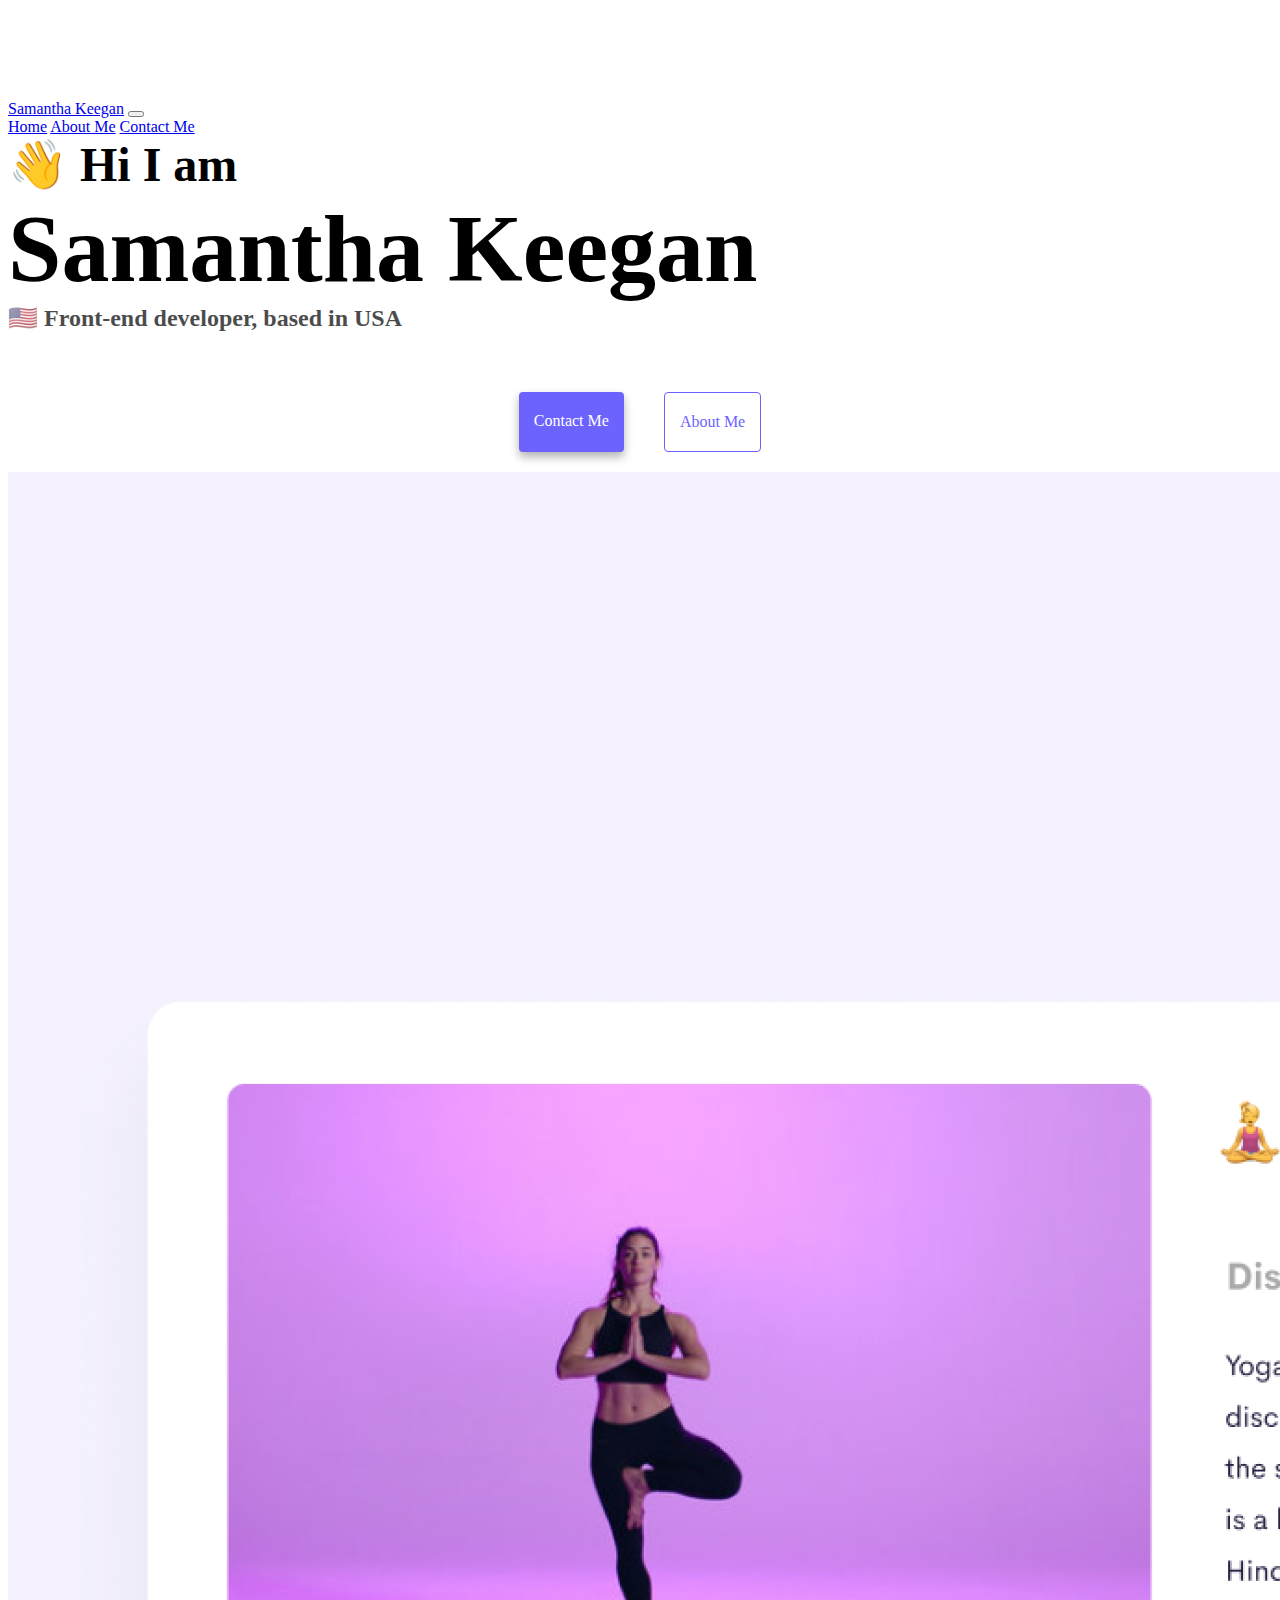
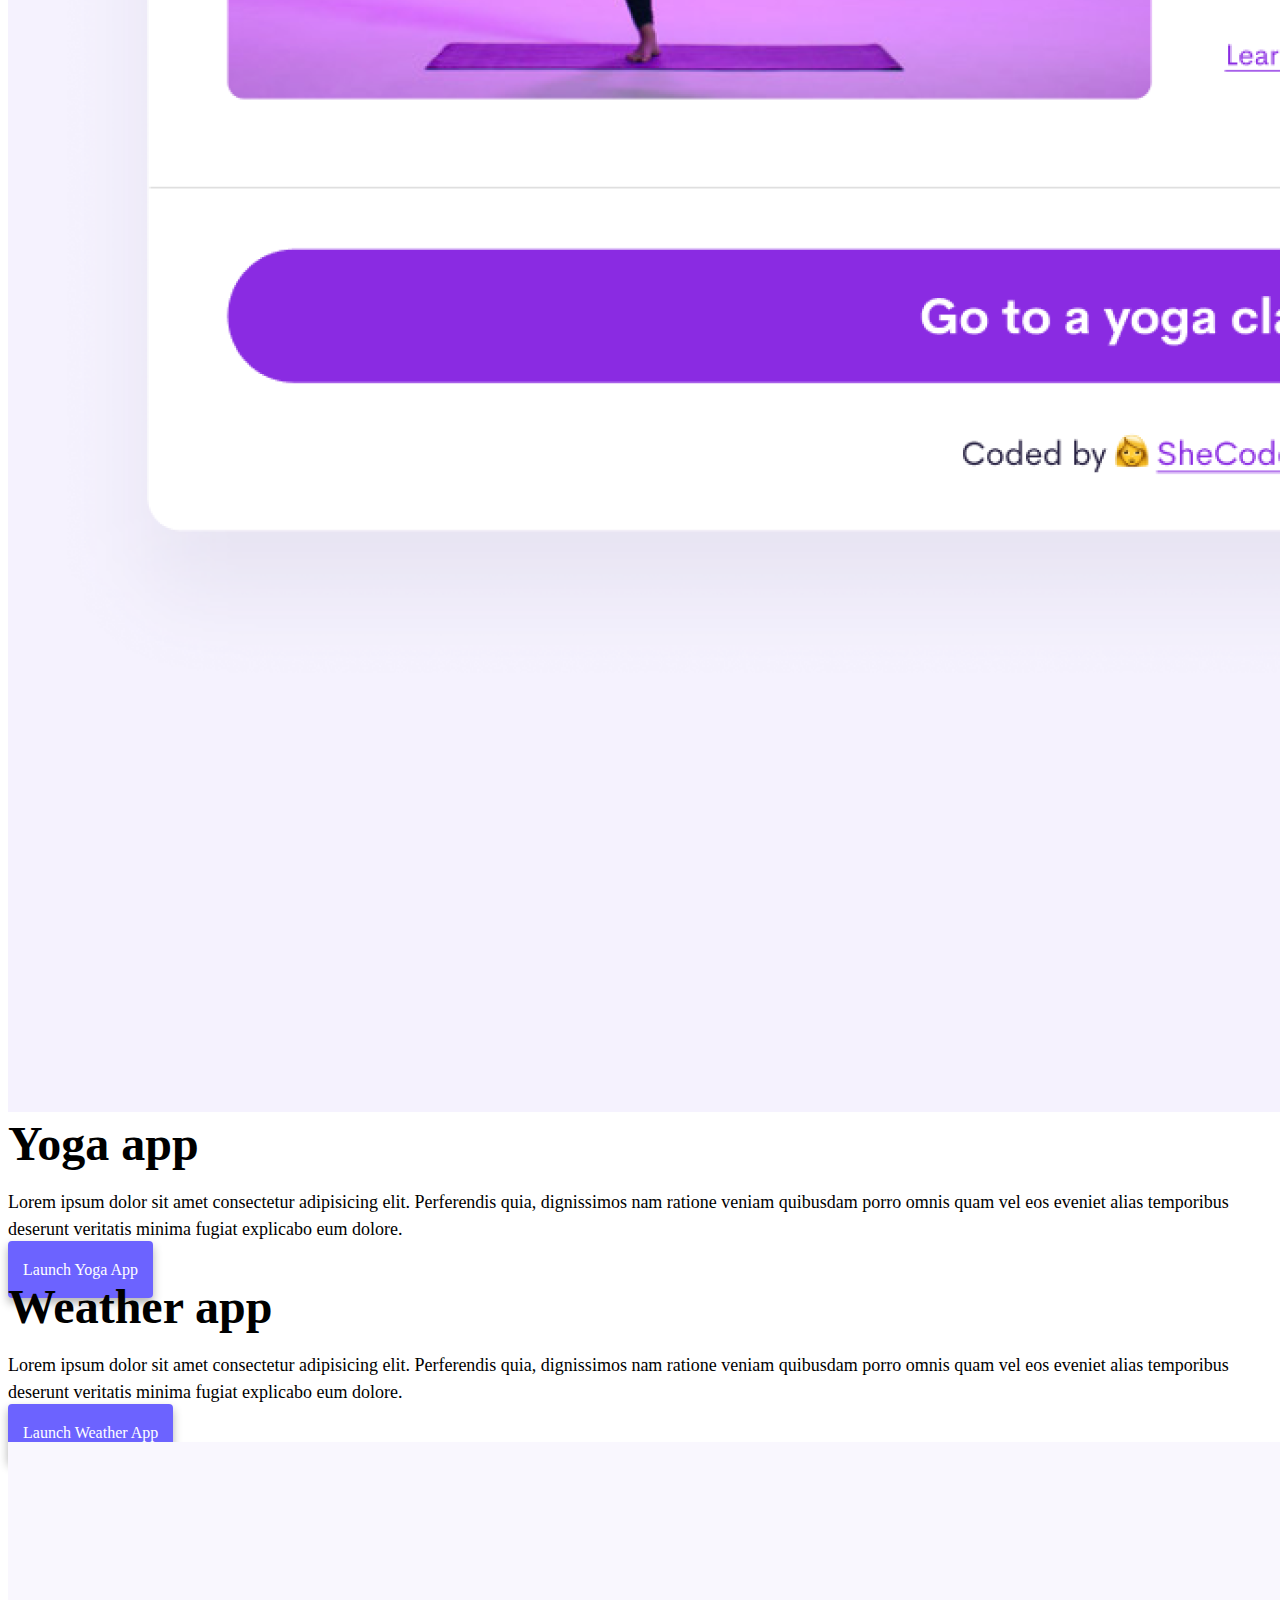
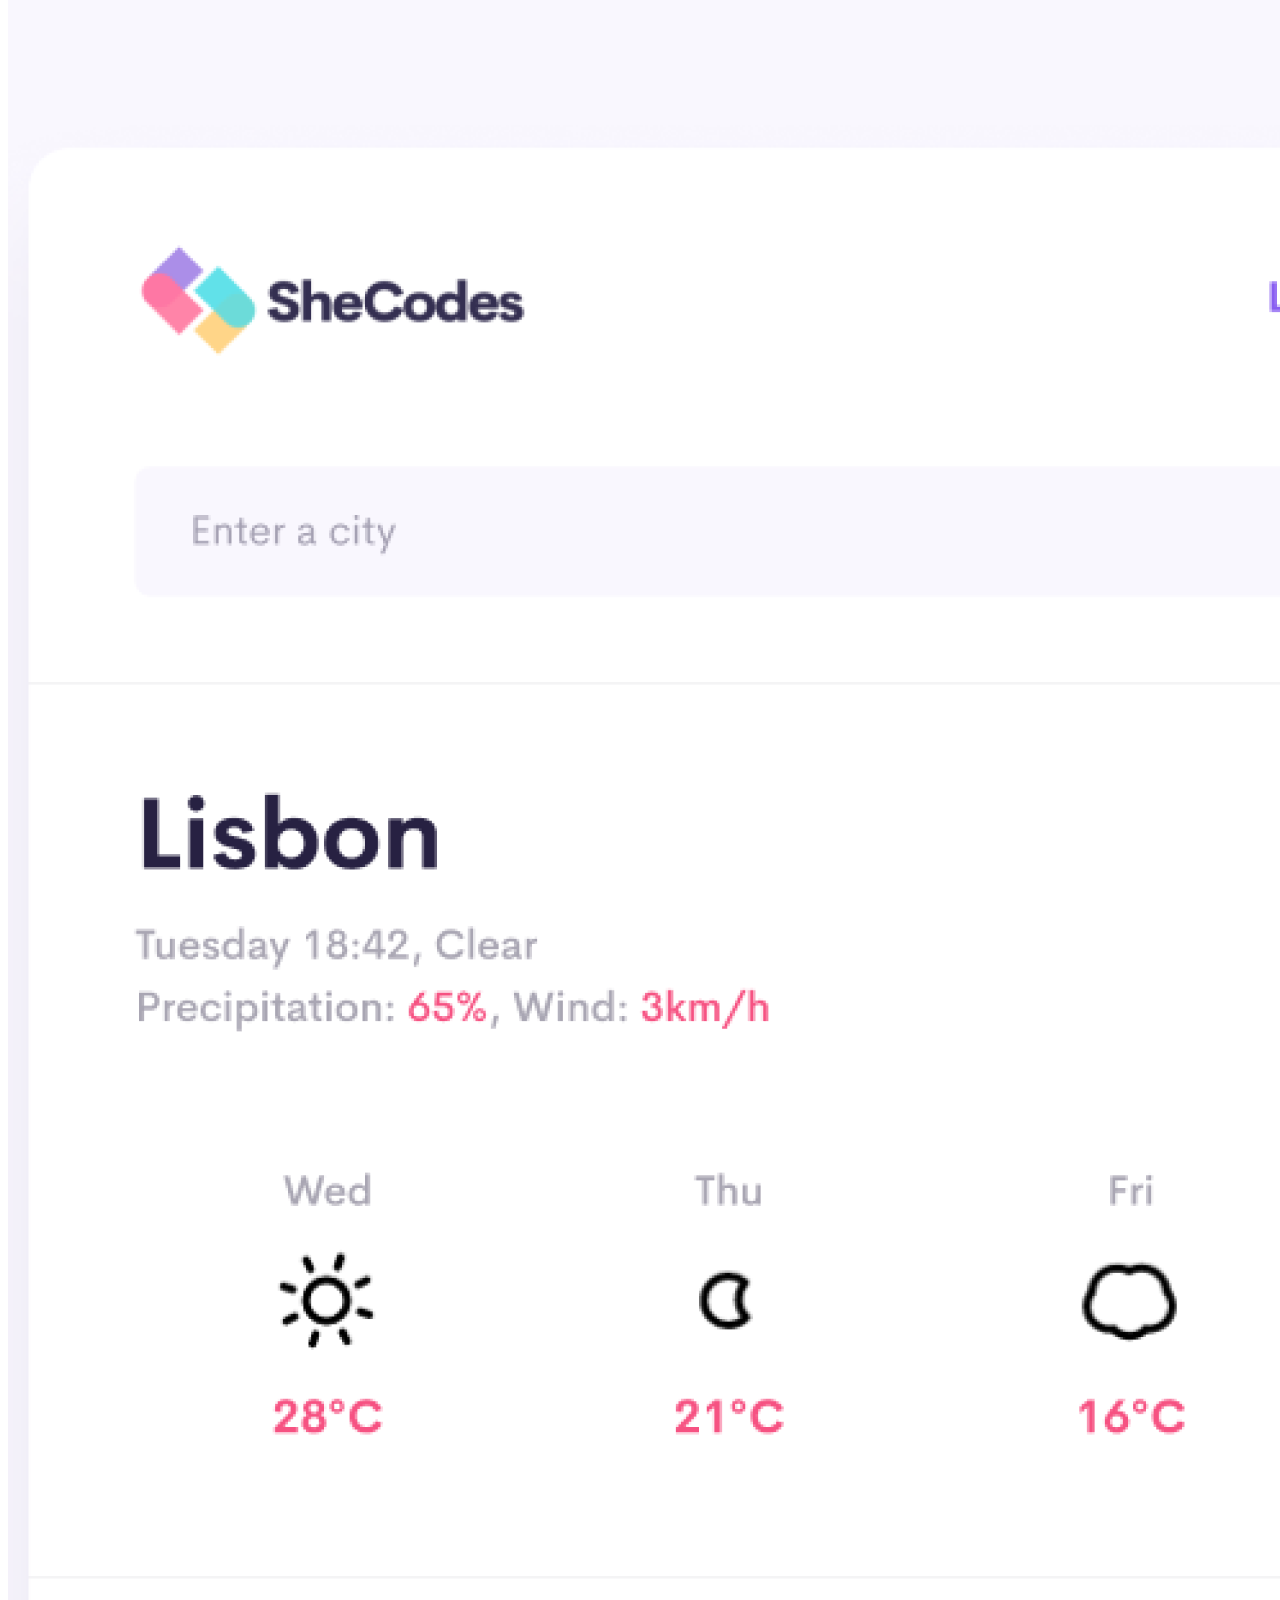
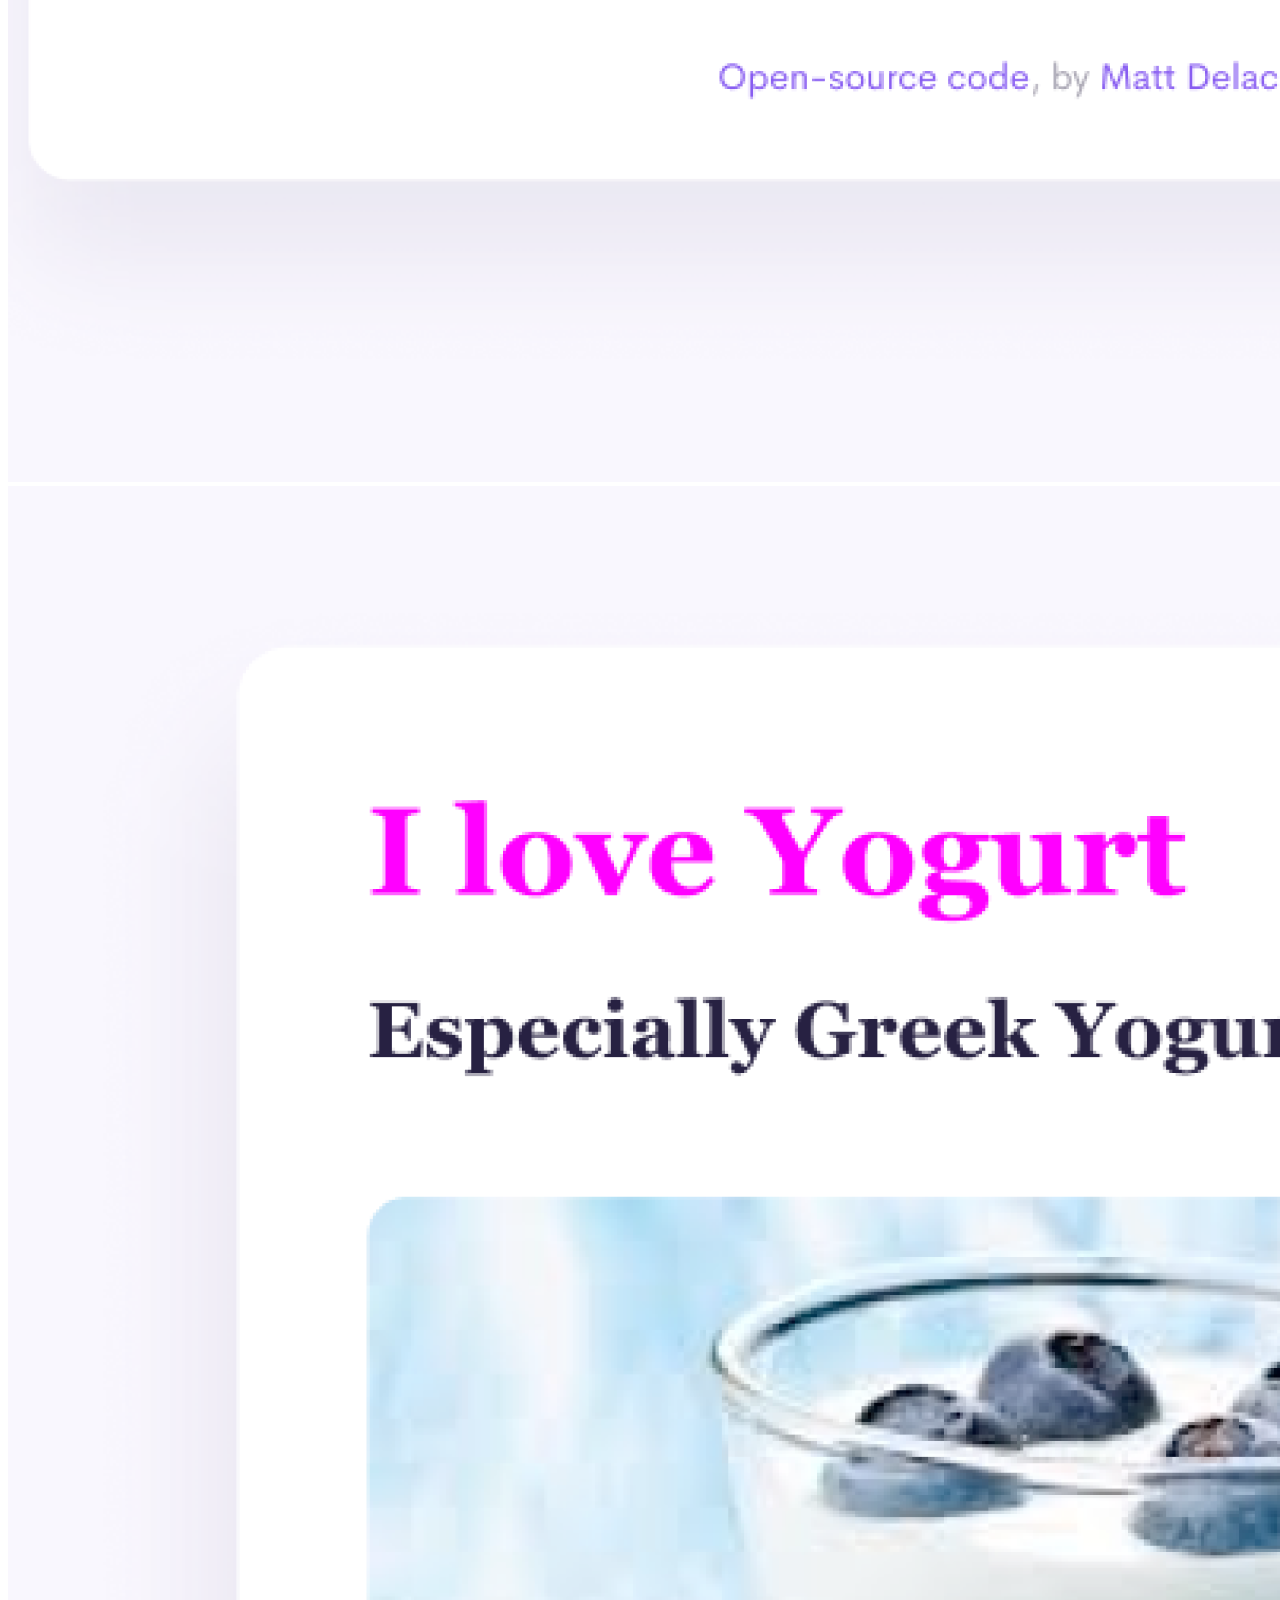
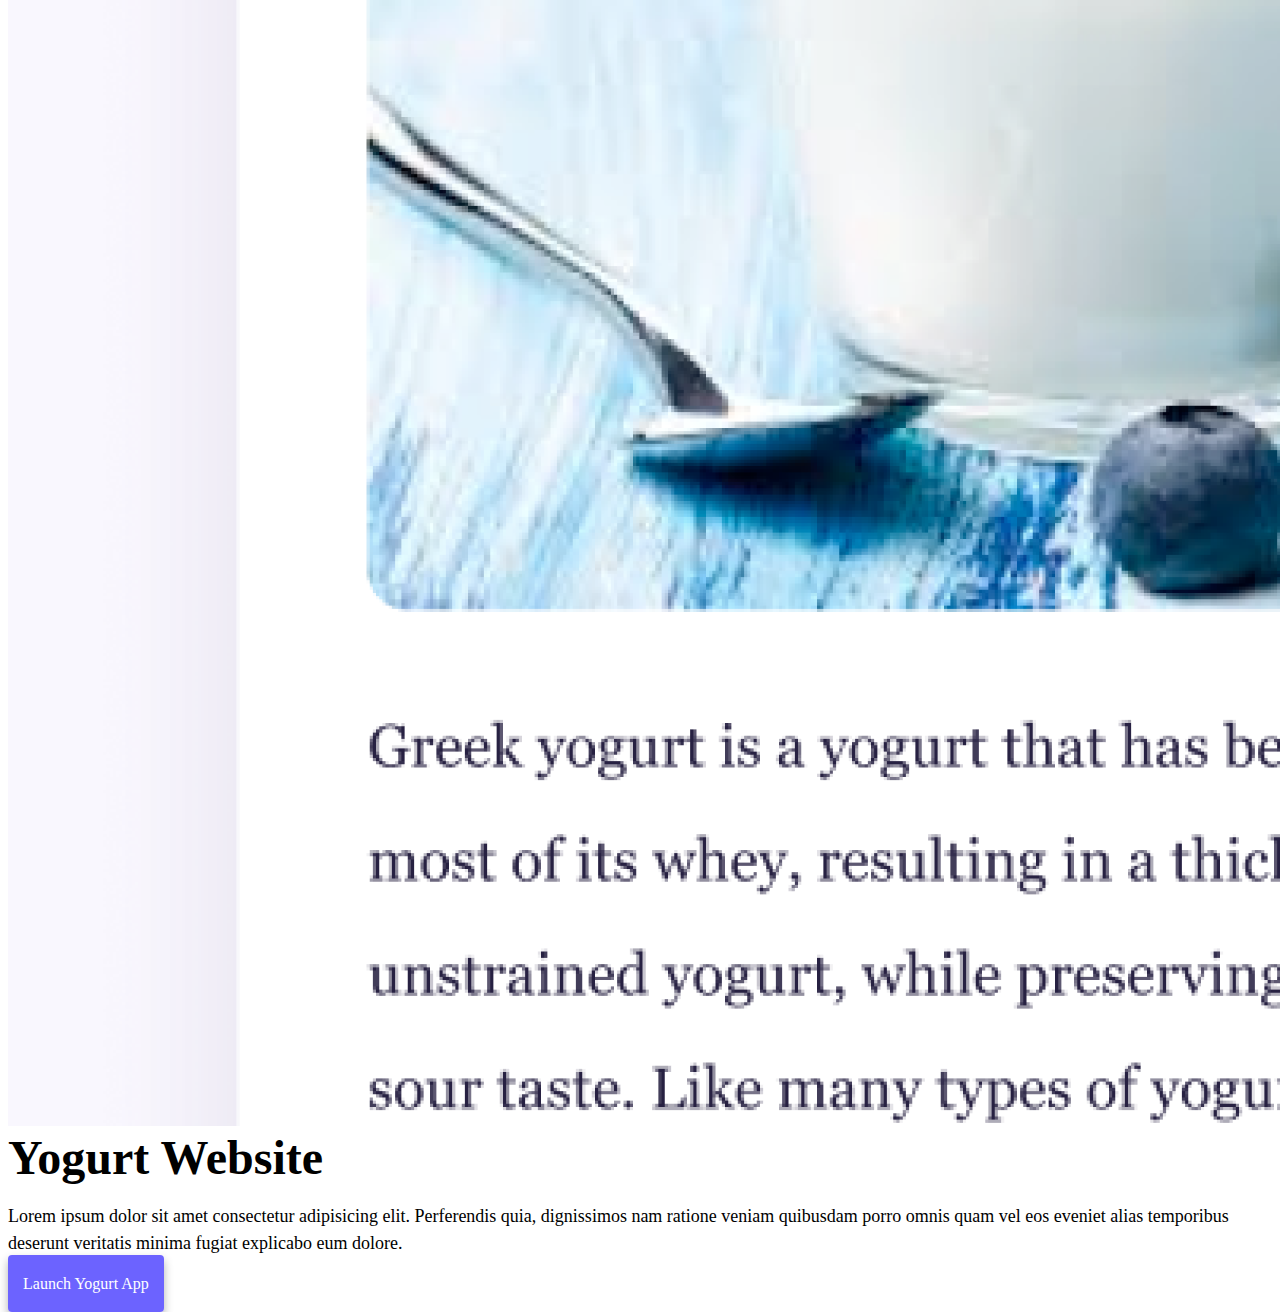
==== index.html @ 0c015d8d "moved everything inside new folder" ====
<!DOCTYPE html>
<html lang="en">
  <head>
    <meta charset="UTF-8" />
    <meta http-equiv="X-UA-Compatible" content="IE=edge" />
    <meta name="viewport" content="width=device-width, initial-scale=1.0" />
    <title>Samantha Keegan</title>
    <link rel="stylesheet" href="style.css" />
    <link
      href="https://cdn.jsdelivr.net/npm/bootstrap@5.1.3/dist/css/bootstrap.min.css"
      rel="stylesheet"
      integrity="sha384-1BmE4kWBq78iYhFldvKuhfTAU6auU8tT94WrHftjDbrCEXSU1oBoqyl2QvZ6jIW3"
      crossorigin="anonymous"
    />
    <script
      src="https://cdn.jsdelivr.net/npm/bootstrap@5.1.3/dist/js/bootstrap.bundle.min.js"
      integrity="sha384-ka7Sk0Gln4gmtz2MlQnikT1wXgYsOg+OMhuP+IlRH9sENBO0LRn5q+8nbTov4+1p"
      crossorigin="anonymous"
    ></script>
  </head>
  <body>
    <nav class="navbar navbar-expand-lg navbar-light bg-light sticky-top">
      <div class="container-fluid">
        <a class="navbar-brand" href="#">Samantha Keegan</a>
        <button
          class="navbar-toggler"
          type="button"
          data-bs-toggle="collapse"
          data-bs-target="#navbarNavAltMarkup"
          aria-controls="navbarNavAltMarkup"
          aria-expanded="false"
          aria-label="Toggle navigation"
        >
          <span class="navbar-toggler-icon"></span>
        </button>
        <div class="collapse navbar-collapse" id="navbarNavAltMarkup">
          <div class="navbar-nav">
            <a class="nav-link active" aria-current="page" href="index.html"
              >Home</a
            >
            <a class="nav-link" href="about.html">About Me</a>
            <a class="nav-link" href="about.html#contact">Contact Me</a>
          </div>
        </div>
      </div>
    </nav>
    <h2 class="text-center">👋 Hi I am</h2>
    <h1 class="text-center">Samantha Keegan</h1>
    <h3 class="text-center">🇺🇸 Front-end developer, based in USA</h3>
    <div class="navigation-links mb-5">
      <a href="about.html#contact" class="primary-link">Contact me</a>
      <a href="about.html" class="secondary-link">About me</a>
    </div>
    <div class="container">
      <div class="row">
        <div class="col-md-6">
          <img src="images/yoga.png" class="img-fluid rounded" />
        </div>
        <div class="col-6">
          <h2 class="mb-3">Yoga app</h2>
          <p>
            Lorem ipsum dolor sit amet consectetur adipisicing elit. Perferendis
            quia, dignissimos nam ratione veniam quibusdam porro omnis quam vel
            eos eveniet alias temporibus deserunt veritatis minima fugiat
            explicabo eum dolore.
          </p>
          <div class="mt-5">
            <a href="#" class="primary-link">Launch Yoga App</a>
          </div>
        </div>
      </div>
      <div class="row mt-5">
        <div class="col-md-6">
          <h2 class="mb-3">Weather app</h2>

          <p>
            Lorem ipsum dolor sit amet consectetur adipisicing elit. Perferendis
            quia, dignissimos nam ratione veniam quibusdam porro omnis quam vel
            eos eveniet alias temporibus deserunt veritatis minima fugiat
            explicabo eum dolore.
          </p>
          <div class="mb-5 mt-5">
            <a href="#" class="primary-link">Launch Weather App</a>
          </div>
        </div>
        <div class="col-md-6">
          <img src="images/weather.png" class="img-fluid rounded" />
        </div>
      </div>
      <div class="row mt-5">
        <div class="col-md-6">
          <img src="images/yogurt.png" class="img-fluid rounded" />
        </div>
        <div class="col-md-6">
          <h2 class="mb-3">Yogurt Website</h2>
          <p>
            Lorem ipsum dolor sit amet consectetur adipisicing elit. Perferendis
            quia, dignissimos nam ratione veniam quibusdam porro omnis quam vel
            eos eveniet alias temporibus deserunt veritatis minima fugiat
            explicabo eum dolore.
          </p>
          <div class="mt-5">
            <a href="#" class="primary-link">Launch Yogurt App</a>
          </div>
        </div>
      </div>
    </div>
  </body>
</html>
---- style.css ----
:root {
  --primary-color: #6c63ff;
  --secondary-color: #f5f2fe;
  --box-shadow: 0 5px 10px rgba(0, 0, 0, 0.3);
}
body {
  margin-top: 100px;
}

h1,
h2,
h3 {
  margin: 0;
}

h1 {
  font-size: 96px;
}

h2 {
  font-size: 48px;
}

h3 {
  font-size: 24px;
  opacity: 0.7;
}

p {
  font-size: 18px;
  line-height: 1.5;
}

.navigation-links {
  display: flex;
  margin-top: 40px;
  justify-content: center;
}

.navigation-links a {
  margin: 20px;
}

.primary-link {
  border-radius: 4px;
  padding: 20px 15px;
  text-decoration: none;
  text-transform: capitalize;
  background: var(--primary-color);
  box-shadow: var(--box-shadow);
  color: white;
}

.secondary-link {
  border-radius: 4px;
  padding: 20px 15px;
  text-decoration: none;
  text-transform: capitalize;
  color: var(--primary-color);
  border: 1px solid var(--primary-color);
}

.homepage-link {
  color: var(--primary-color);
  text-align: center;
  display: block;
}

.about-paragraphs {
  margin: 30px 0;
}

.about-paragraphs p {
  margin: 10px;
}

.email-link {
  display: flex;
  justify-content: center;
  color: var(--primary-color);
  font-size: 28px;
  text-decoration: none;
}

.email-link:hover {
  text-decoration: underline;
}
.btn-btn-yoga {
  background: var(--primary-color);
  color: var(--secondary-color);
  box-shadow: var(--box-shadow);
  margin: 20px;
  border: none;
  border-radius: 4px;
  padding: 20px 15px;
  text-decoration: none;
  text-transform: capitalize;
}
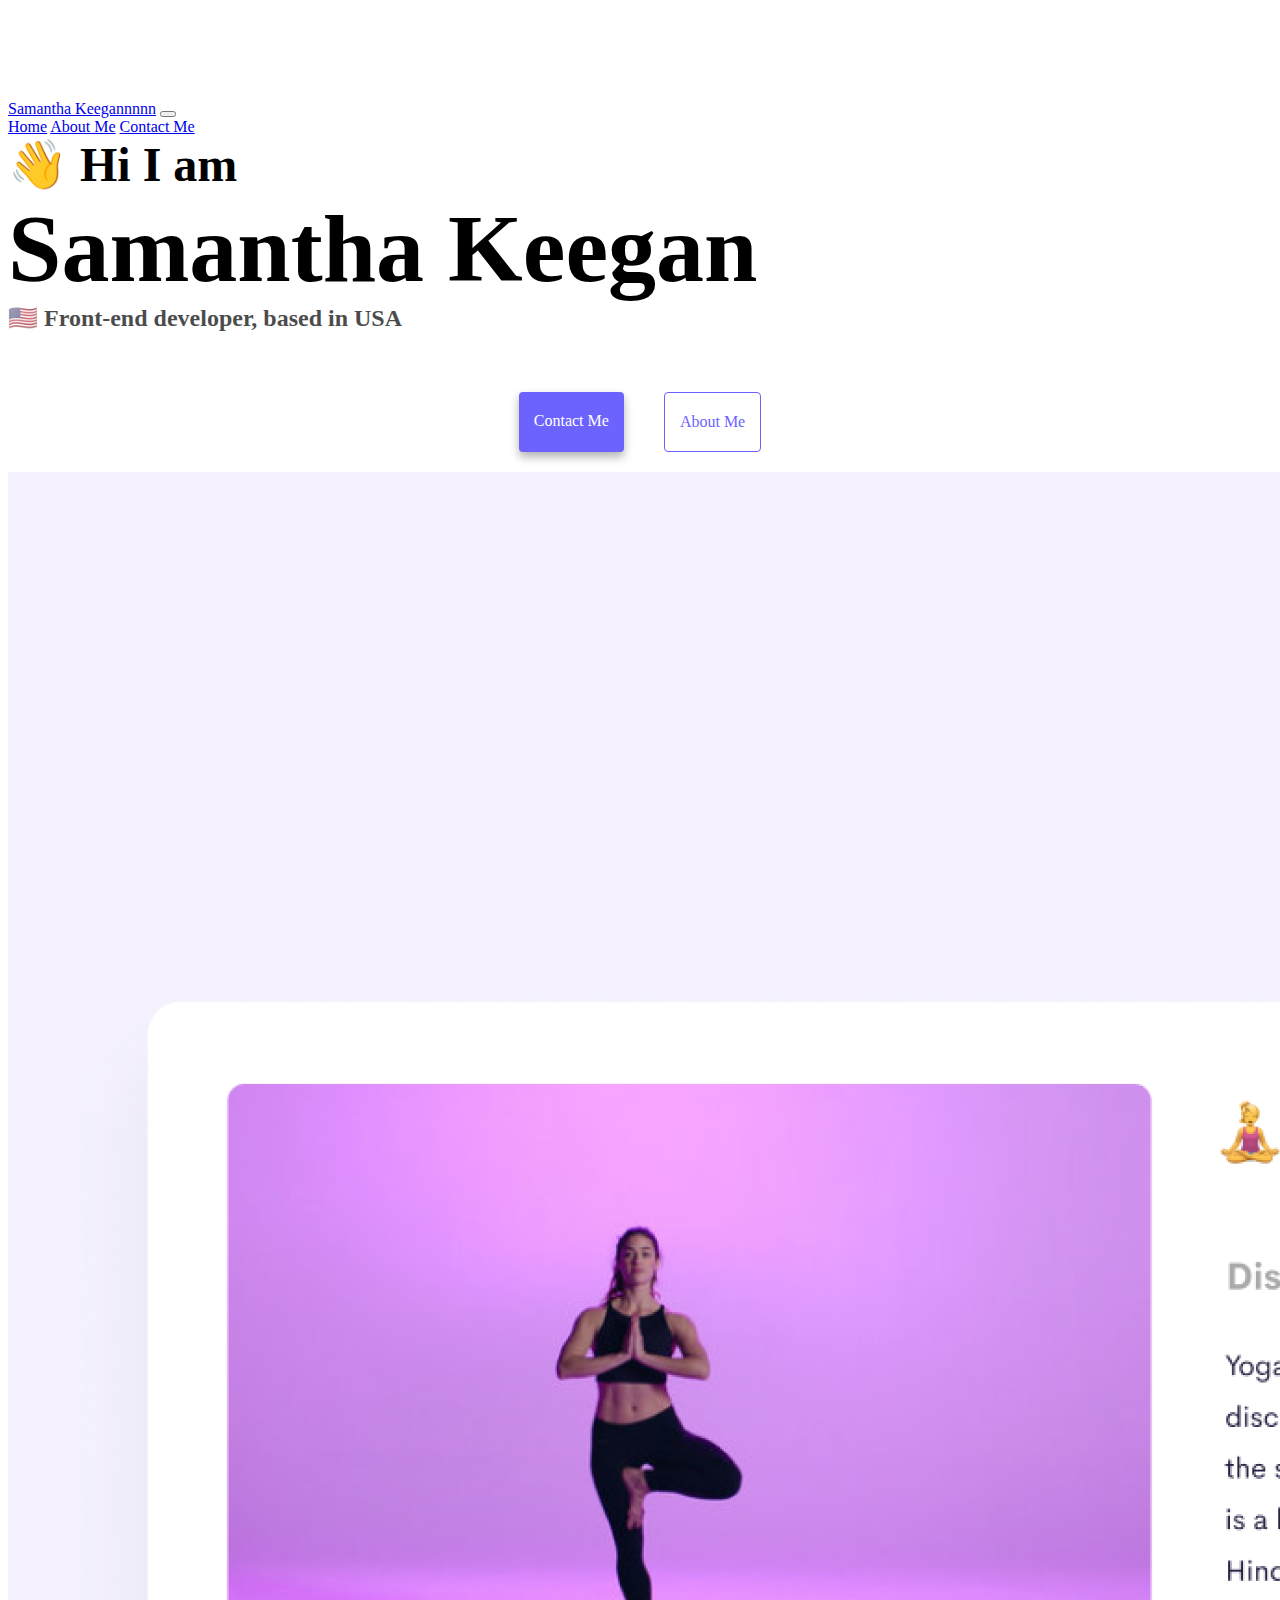
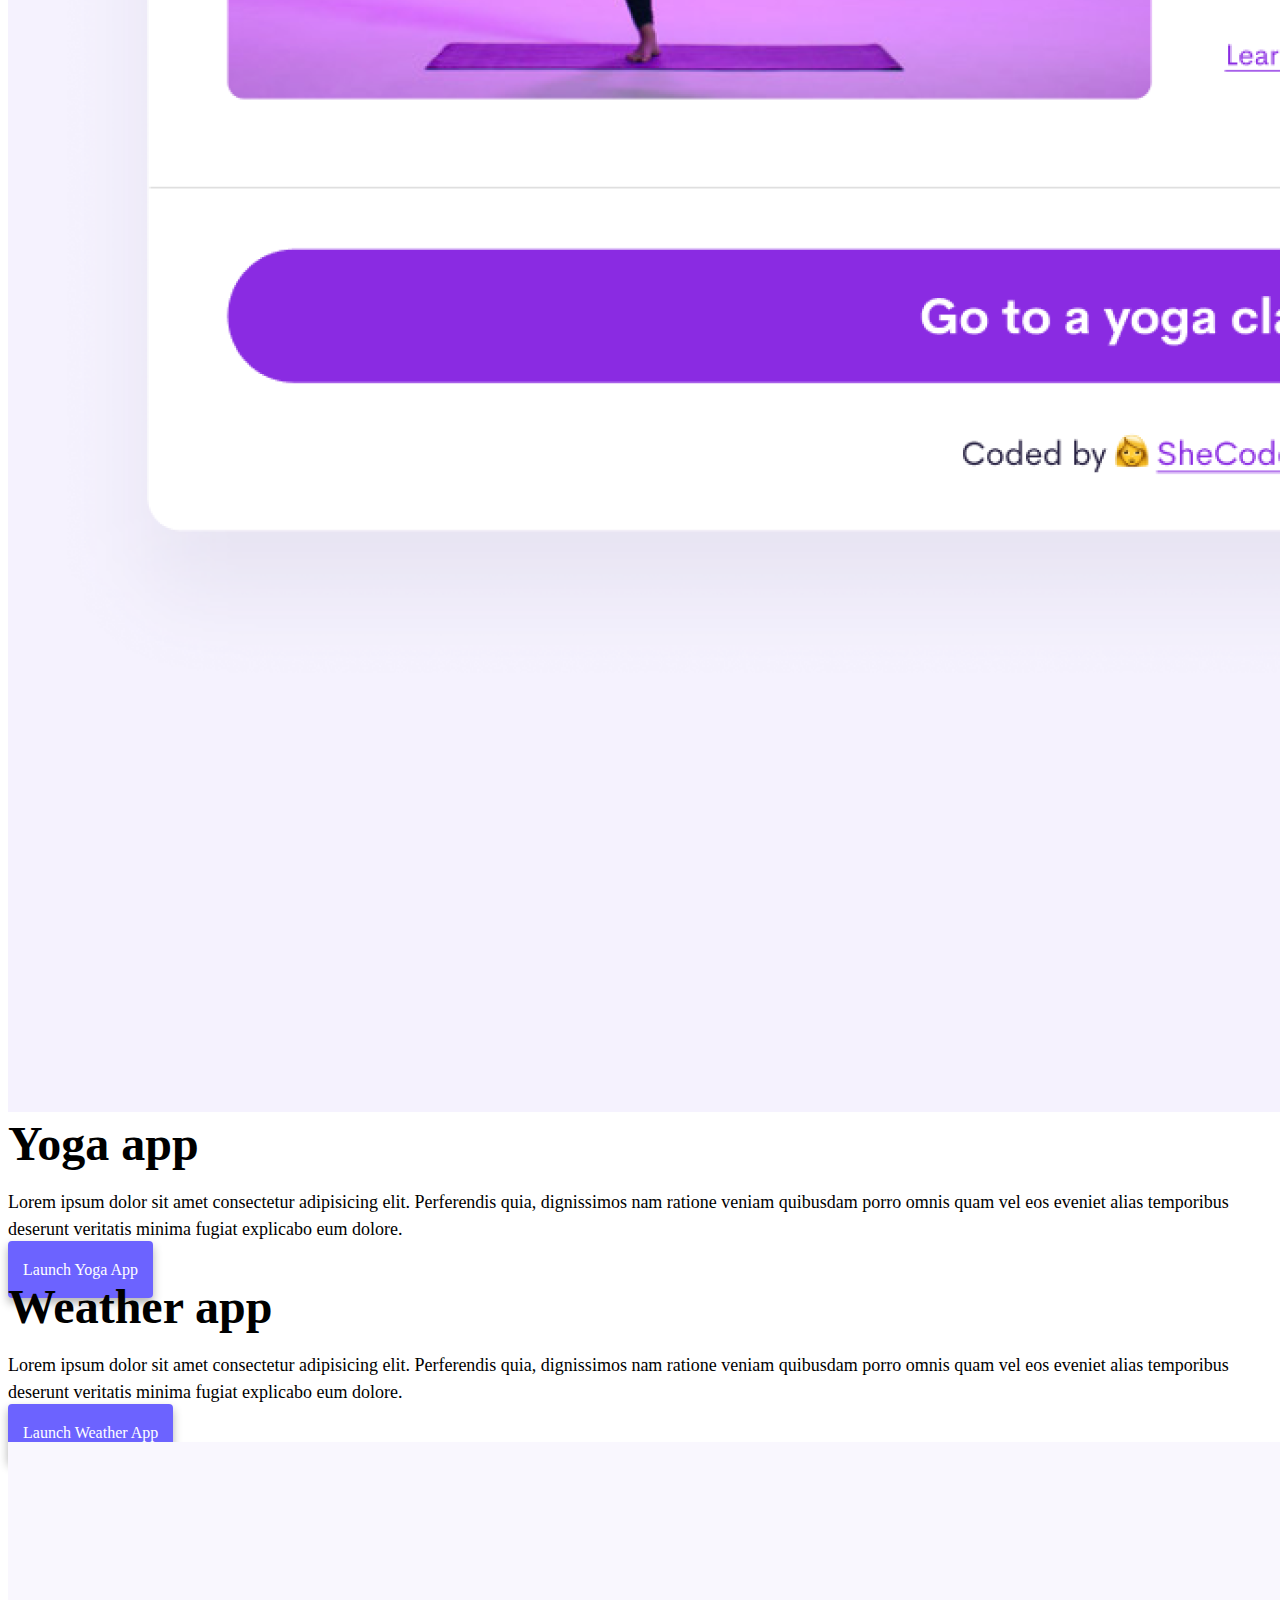
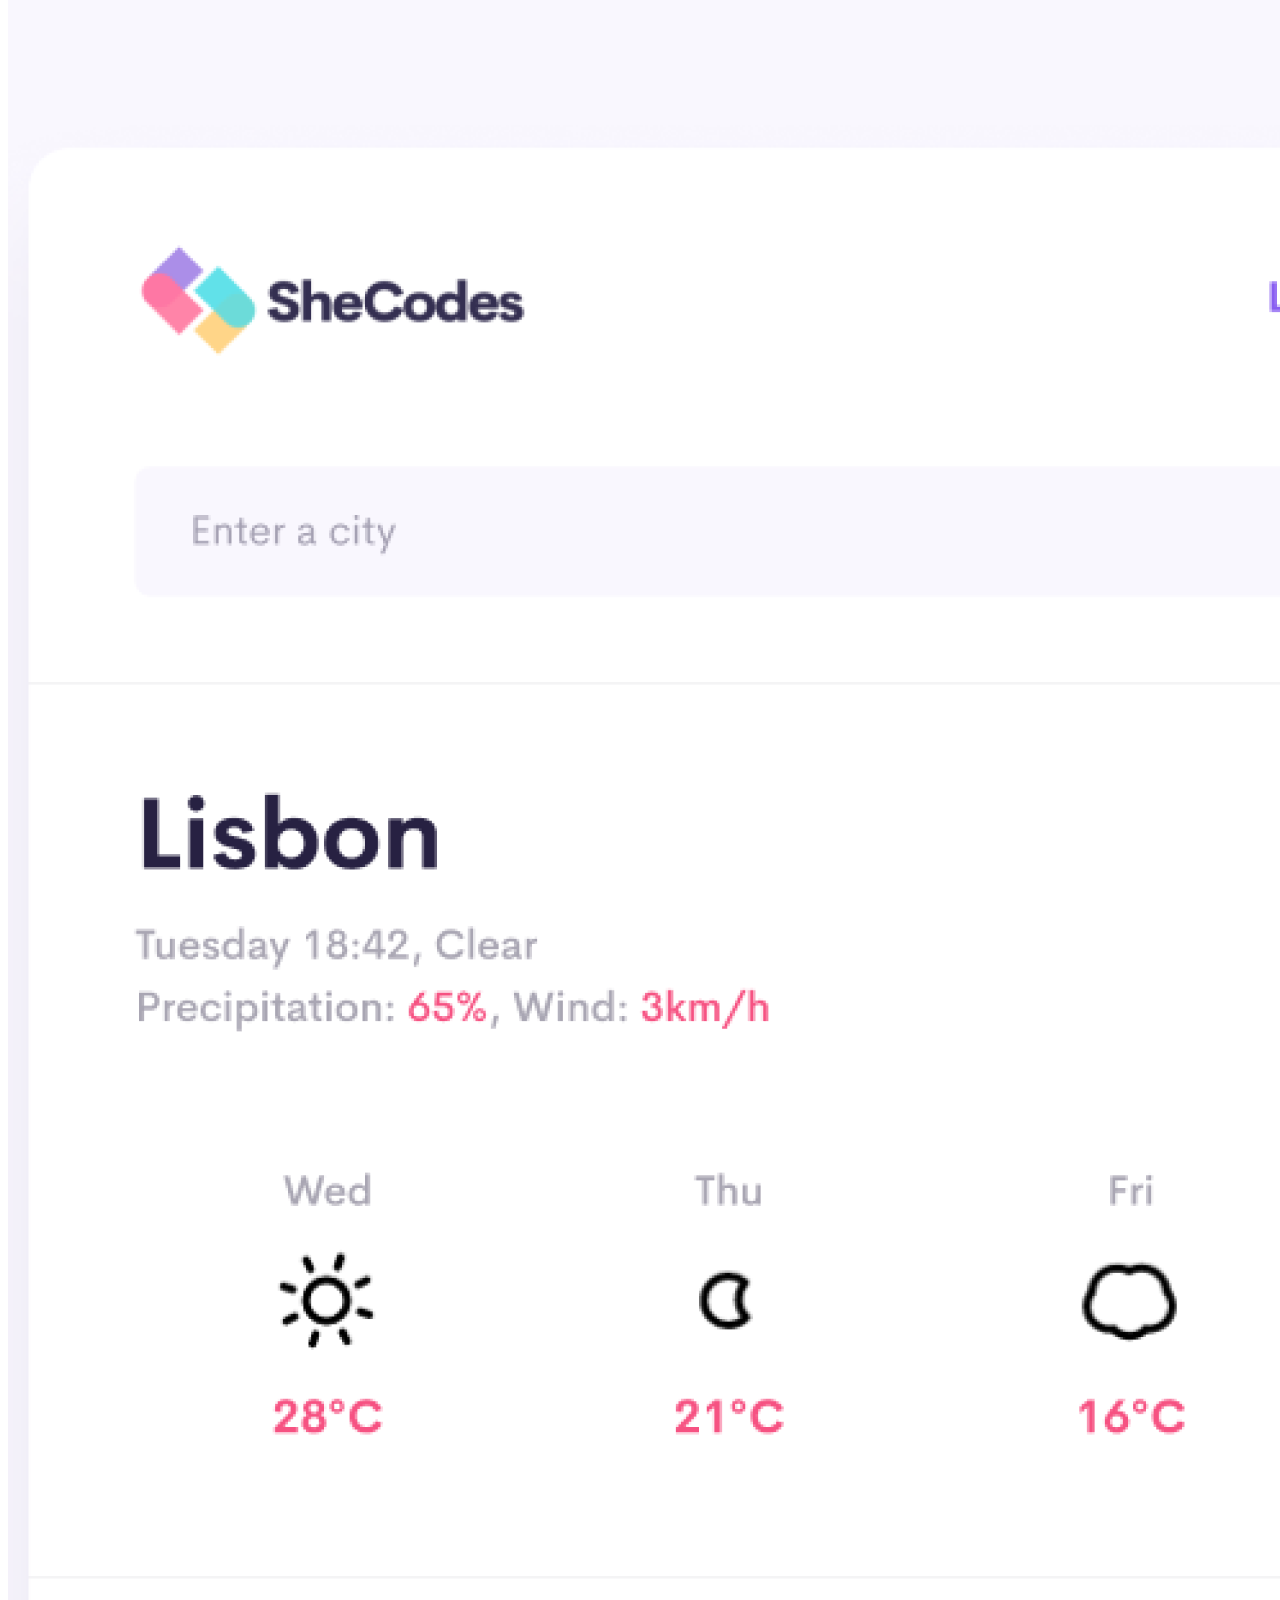
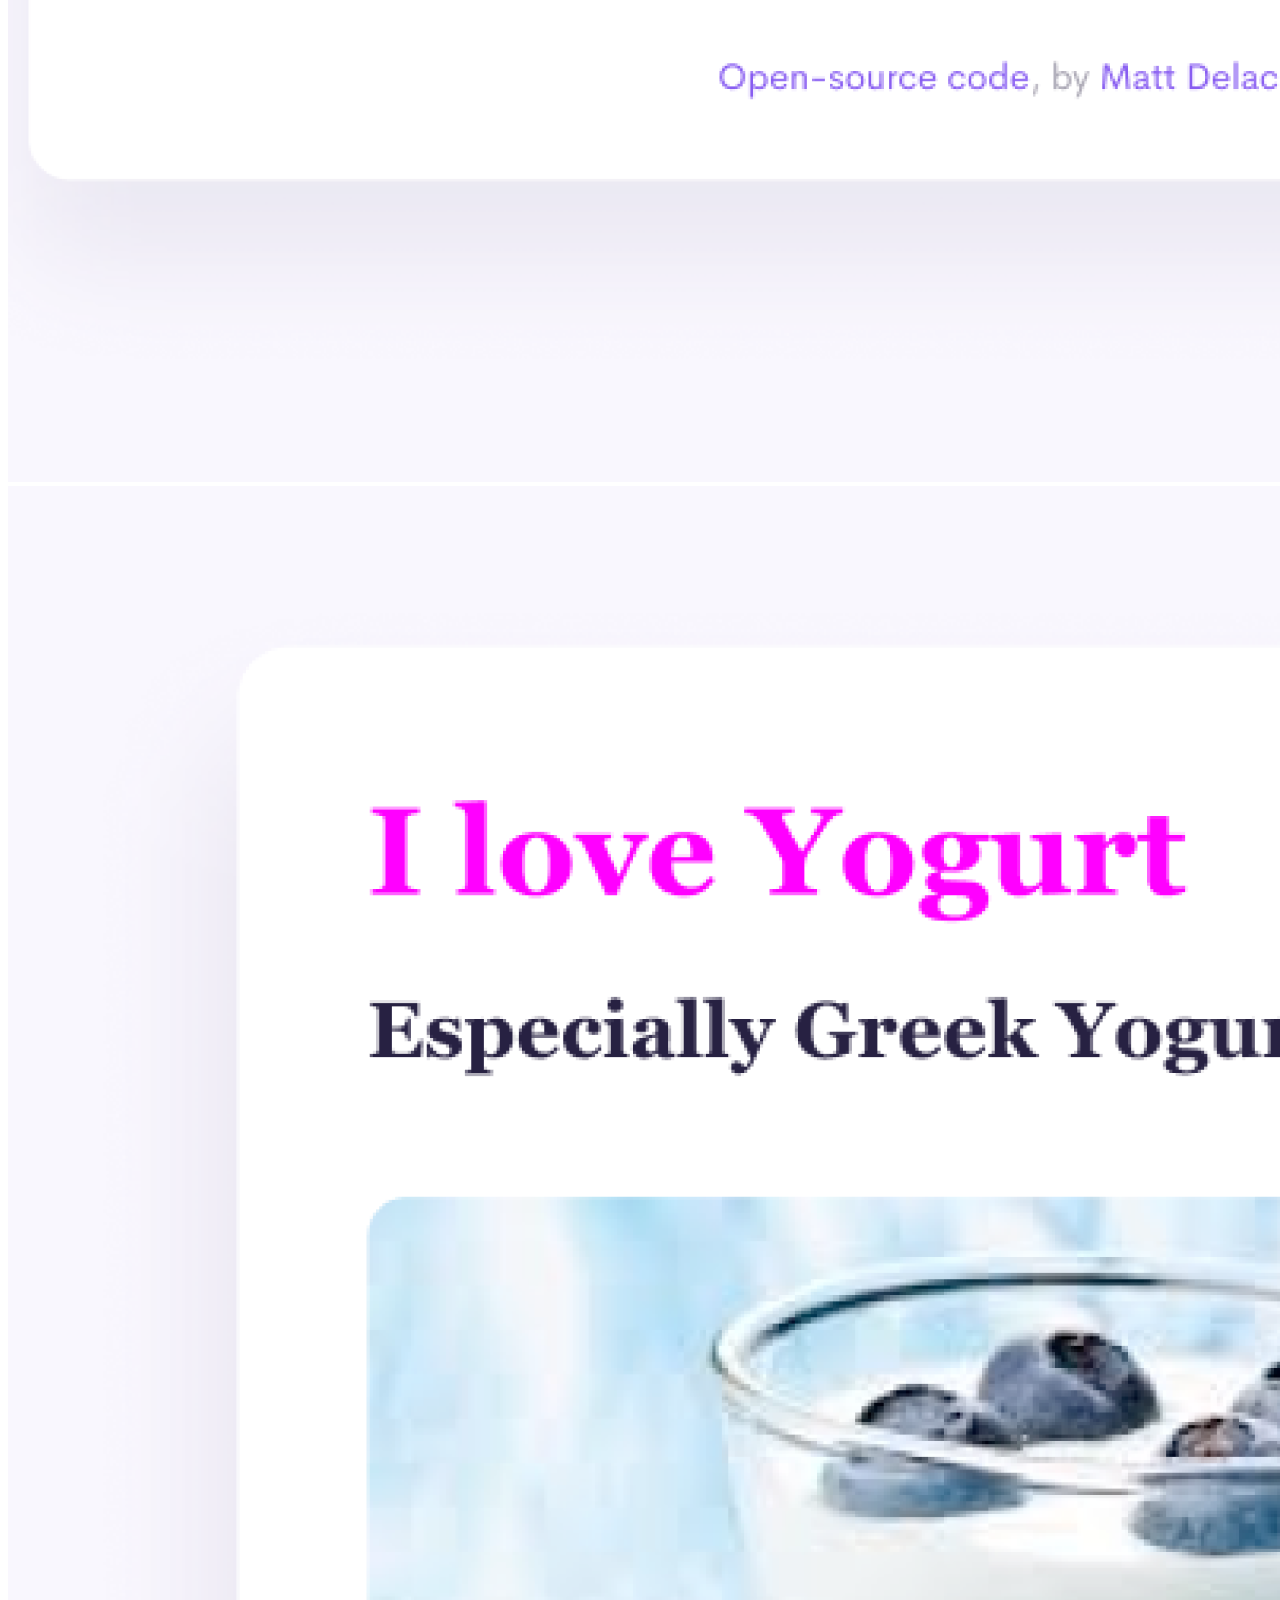
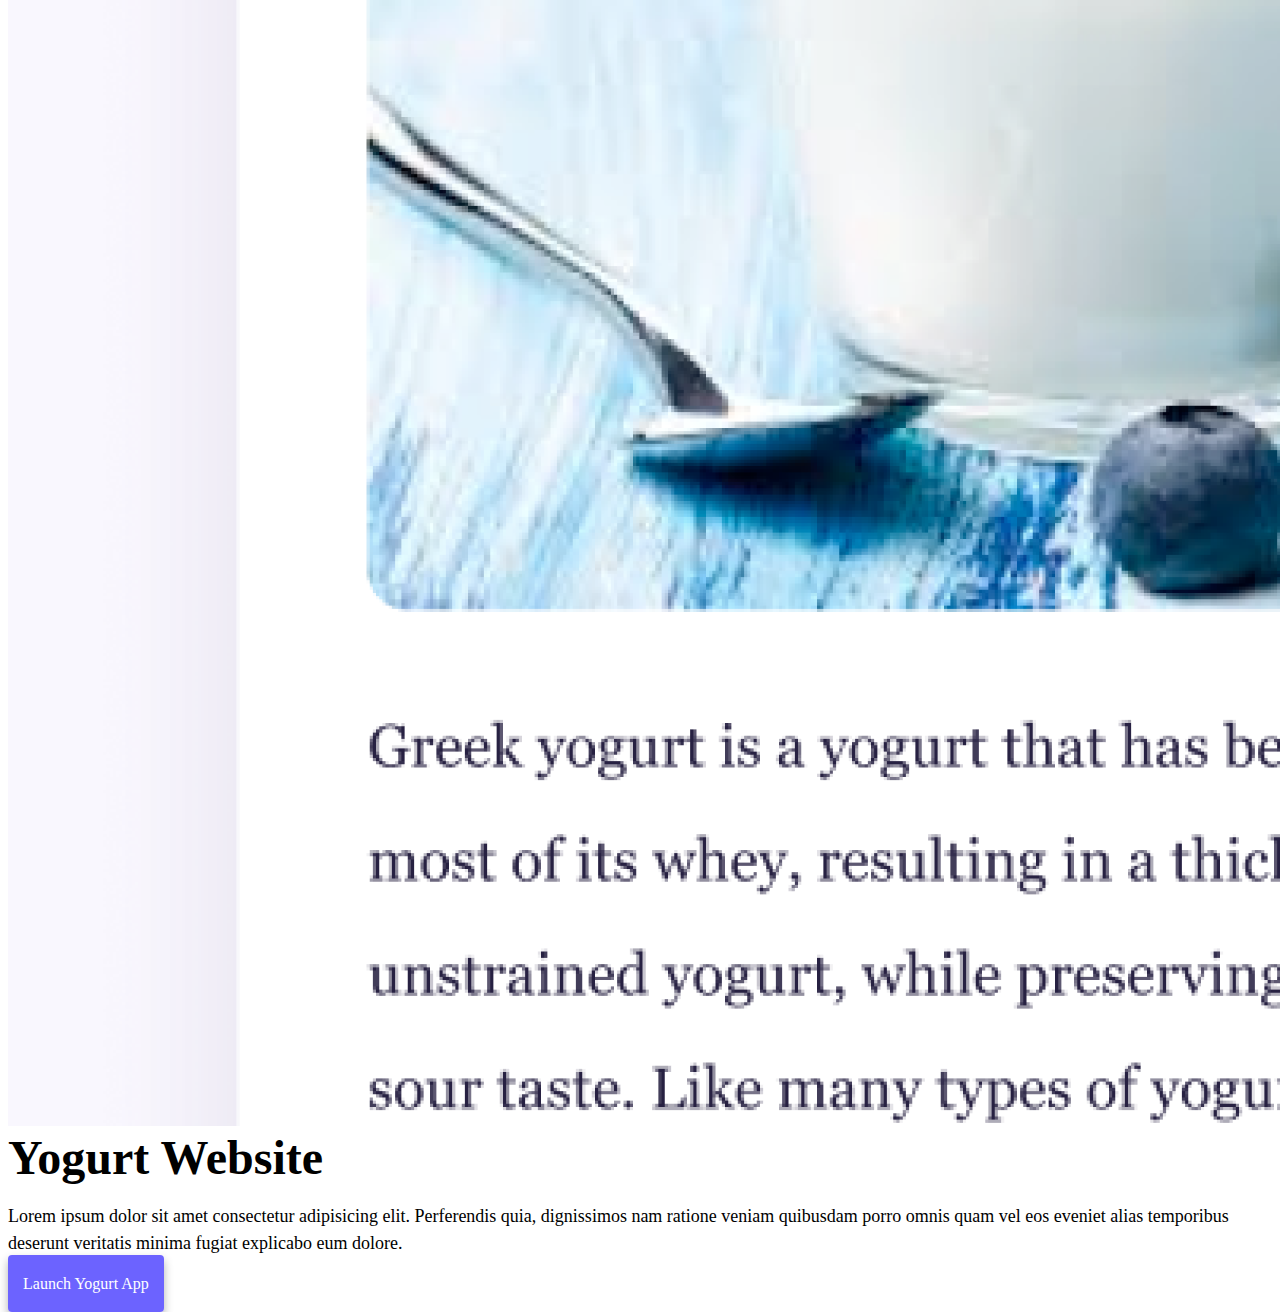
==== commit ff08de66: "Imported files" ====
--- a/index.html
+++ b/index.html
@@ -21,7 +21,7 @@
   <body>
     <nav class="navbar navbar-expand-lg navbar-light bg-light sticky-top">
       <div class="container-fluid">
-        <a class="navbar-brand" href="#">Samantha Keegan</a>
+        <a class="navbar-brand" href="#">Samantha Keegannnnn</a>
         <button
           class="navbar-toggler"
           type="button"
